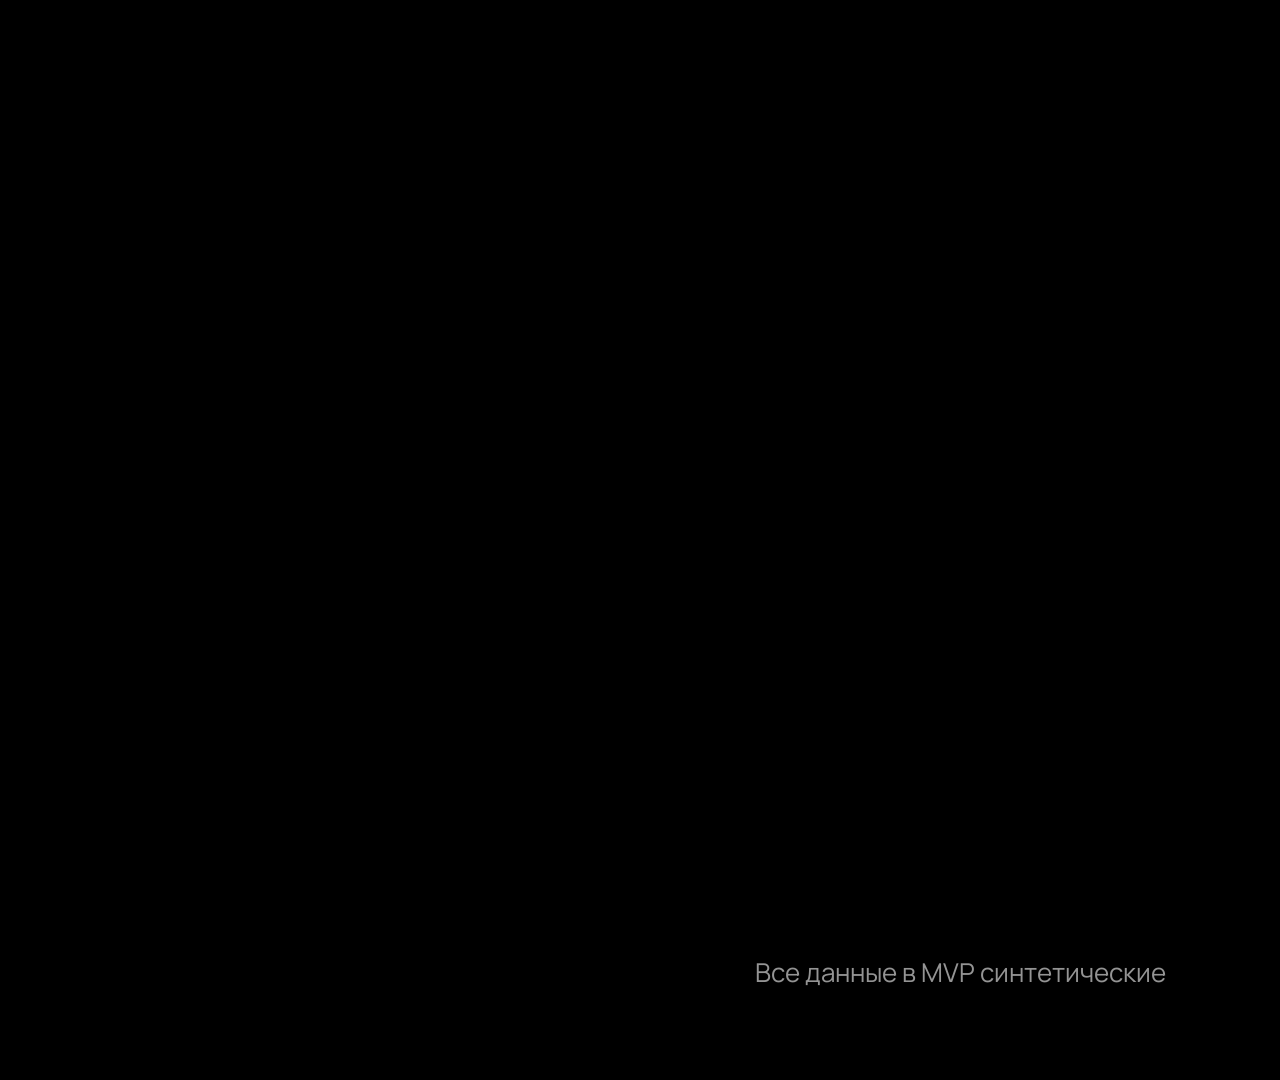
==== video/guide/composition/index.html @ 189d3f05 "Энергоконтур: MVP, презентация, видео, сборка для Render Co-Authored-By: Claude Opus 5.5 <noreply@an" ====
<!doctype html>
<html lang="ru">
<head>
<meta charset="UTF-8" />
<meta name="viewport" content="width=1920, height=1080" />
<script src="https://cdn.jsdelivr.net/npm/gsap@3.14.2/dist/gsap.min.js"></script>
<style>
@font-face{font-family:'Manrope';font-style:normal;font-weight:400;font-display:swap;src:url(assets/fonts/Manrope-cyrillic.woff2) format('woff2');unicode-range:U+0301, U+0400-045F, U+0490-0491, U+04B0-04B1, U+2116}
@font-face{font-family:'Manrope';font-style:normal;font-weight:400;font-display:swap;src:url(assets/fonts/Manrope-latin.woff2) format('woff2');unicode-range:U+0000-00FF, U+0131, U+0152-0153, U+02BB-02BC, U+02C6, U+02DA, U+02DC, U+0304, U+0308, U+0329, U+2000-206F, U+20AC, U+2122, U+2191, U+2193, U+2212, U+2215, U+FEFF, U+FFFD}
@font-face{font-family:'Manrope';font-style:normal;font-weight:500;font-display:swap;src:url(assets/fonts/Manrope-cyrillic.woff2) format('woff2');unicode-range:U+0301, U+0400-045F, U+0490-0491, U+04B0-04B1, U+2116}
@font-face{font-family:'Manrope';font-style:normal;font-weight:500;font-display:swap;src:url(assets/fonts/Manrope-latin.woff2) format('woff2');unicode-range:U+0000-00FF, U+0131, U+0152-0153, U+02BB-02BC, U+02C6, U+02DA, U+02DC, U+0304, U+0308, U+0329, U+2000-206F, U+20AC, U+2122, U+2191, U+2193, U+2212, U+2215, U+FEFF, U+FFFD}
@font-face{font-family:'Manrope';font-style:normal;font-weight:600;font-display:swap;src:url(assets/fonts/Manrope-cyrillic.woff2) format('woff2');unicode-range:U+0301, U+0400-045F, U+0490-0491, U+04B0-04B1, U+2116}
@font-face{font-family:'Manrope';font-style:normal;font-weight:600;font-display:swap;src:url(assets/fonts/Manrope-latin.woff2) format('woff2');unicode-range:U+0000-00FF, U+0131, U+0152-0153, U+02BB-02BC, U+02C6, U+02DA, U+02DC, U+0304, U+0308, U+0329, U+2000-206F, U+20AC, U+2122, U+2191, U+2193, U+2212, U+2215, U+FEFF, U+FFFD}
@font-face{font-family:'Manrope';font-style:normal;font-weight:700;font-display:swap;src:url(assets/fonts/Manrope-cyrillic.woff2) format('woff2');unicode-range:U+0301, U+0400-045F, U+0490-0491, U+04B0-04B1, U+2116}
@font-face{font-family:'Manrope';font-style:normal;font-weight:700;font-display:swap;src:url(assets/fonts/Manrope-latin.woff2) format('woff2');unicode-range:U+0000-00FF, U+0131, U+0152-0153, U+02BB-02BC, U+02C6, U+02DA, U+02DC, U+0304, U+0308, U+0329, U+2000-206F, U+20AC, U+2122, U+2191, U+2193, U+2212, U+2215, U+FEFF, U+FFFD}

*{margin:0;padding:0;box-sizing:border-box}
html,body{margin:0;width:1920px;height:1080px;overflow:hidden;background:#000}
#root{width:100%;height:100%;position:relative;overflow:hidden;background:#000;font-family:'Manrope',sans-serif;color:#fff}
.clip{position:absolute;inset:0}
.card{position:absolute;inset:0;background:#000;display:flex;flex-direction:column;align-items:center;justify-content:center;gap:34px}
.logo{width:420px;height:auto}
.row{display:flex;align-items:center;gap:30px}
.mark{width:88px;height:88px;border-radius:26px;background:#ff8a1f;display:grid;place-items:center}
.mark svg{width:52px;height:52px}
.ct{font-size:96px;font-weight:700;letter-spacing:-.035em}
.cs{font-size:38px;color:#b4b4b4;font-weight:500}
.cu{font-size:40px;color:#ffb067;font-weight:600}
.cn{position:absolute;bottom:90px;font-size:26px;color:#949494}
.list{display:flex;gap:14px}
.list span{font-size:28px;font-weight:600;background:#1f1f1f;border-radius:999px;padding:12px 26px}
#steps{position:absolute;left:36px;bottom:40px;z-index:40}
.step{position:absolute;left:0;bottom:0;white-space:nowrap;font-size:24px;font-weight:700;color:#000;background:#ff8a1f;border-radius:999px;padding:10px 22px;opacity:0}
#caps{position:absolute;left:0;right:0;bottom:40px;display:flex;justify-content:center;z-index:50;pointer-events:none}
.cap{position:absolute;bottom:0;max-width:1180px;font-size:32px;font-weight:600;line-height:1.3;text-align:center;color:#fff;background:rgba(0,0,0,.9);padding:12px 26px;border-radius:12px;opacity:0}
</style>
</head>
<body>
<div id="root" data-composition-id="main" data-start="0" data-duration="124.44" data-width="1920" data-height="1080">

  <div id="intro" class="clip" data-start="0" data-duration="3.4" data-track-index="0">
    <div class="card">
      <img class="logo" src="assets/kmg-wide-dark.png" alt="КазМунайГаз">
      <div id="i1" class="row"><div class="mark"><svg viewBox="0 0 18 18"><path d="M10.5 1.5 4 10h4.5l-1 6.5L14 8H9.5z" fill="#000"/></svg></div><div class="ct">Как работает Энергоконтур</div></div>
      <div id="i2" class="cs">Видео-инструкция · учебный MVP за 2 минуты</div>
      <div id="i3" class="list"><span>Потеря</span><span>Устранение</span><span>Замер</span><span>Деньги</span></div>
      <div class="cn">Все данные в MVP синтетические</div>
    </div>
  </div>

  <video id="scr" class="clip" src="assets/screen.mp4" muted playsinline data-start="3.4" data-duration="116.44" data-track-index="1"></video>

  <div id="outro" class="clip" data-start="119.84" data-duration="4.6" data-track-index="0">
    <div class="card">
      <img class="logo" src="assets/kmg-wide-dark.png" alt="КазМунайГаз">
      <div id="o1" class="row"><div class="mark"><svg viewBox="0 0 18 18"><path d="M10.5 1.5 4 10h4.5l-1 6.5L14 8H9.5z" fill="#000"/></svg></div><div class="ct">Попробуйте сами</div></div>
      <div id="o2" class="cu">energokontur.onrender.com</div>
      <div class="cn">Энергоконтур · учебный MVP на синтетических данных · Олжас Райганиев, KMG Digital</div>
    </div>
  </div>

  <div id="steps"><div id="st0" class="step">Обзор пилота</div><div id="st1" class="step">Контур EC-01 · маршрут</div><div id="st2" class="step">Шаг 2 · Устранение</div><div id="st3" class="step">Шаг 3 · Замер энергетика</div><div id="st4" class="step">Шаг 4 · Деньги</div><div id="st5" class="step">EC-02 · снижение выпуска</div><div id="st6" class="step">EC-03 · неполный учёт</div><div id="st7" class="step">Экономика ДЗО</div><div id="st8" class="step">Перенос и журнал решений</div></div>
  <div id="caps"><div id="cap0" class="cap">Это «Энергоконтур», учебный MVP.</div><div id="cap1" class="cap">Все данные в нём синтетические.</div><div id="cap2" class="cap">На обзоре видно главное:</div><div id="cap3" class="cap">сколько экономии принято и что ждёт решения.</div><div id="cap4" class="cap">Тепловая полоса показывает перерасход по дням:</div><div id="cap5" class="cap">чем ярче клетка, тем больше потеря.</div><div id="cap6" class="cap">Откроем контур EC-01, технический воздух.</div><div id="cap7" class="cap">Сверху маршрут из четырёх шагов: потеря, устранение,</div><div id="cap8" class="cap">замер и деньги. ИИ уже нашёл перерасход:</div><div id="cap9" class="cap">+3 % к модели.</div><div id="cap10" class="cap">Бригада устранила утечку по допуску.</div><div id="cap11" class="cap">Нажимаем «Зафиксировать устранение».</div><div id="cap12" class="cap">На графике появились 30 дней после ремонта,</div><div id="cap13" class="cap">и расход стал ниже базы.</div><div id="cap14" class="cap">Теперь работает энергетик. Он отмечает три проверки:</div><div id="cap15" class="cap">счётчик пригоден, база приведена к выпуску,</div><div id="cap16" class="cap">расход всей системы снизился.</div><div id="cap17" class="cap">Разница 3 % больше погрешности.</div><div id="cap18" class="cap">Принимаем технический результат.</div><div id="cap19" class="cap">Шаг финансиста. Переменная стоимость —</div><div id="cap20" class="cap">30 тенге за кВт·ч. Подтверждаем,</div><div id="cap21" class="cap">что двойного счёта нет, и принимаем денежный эффект:</div><div id="cap22" class="cap">7,5 млн тенге за месяц.</div><div id="cap23" class="cap">Контур EC-02 учит не обманываться.</div><div id="cap24" class="cap">Расход упал на 10 %, но вместе с выпуском.</div><div id="cap25" class="cap">После приведения базы разница ноль,</div><div id="cap26" class="cap">поэтому закрываем контур: экономии нет.</div><div id="cap27" class="cap">В контуре EC-03 счётчик передал только 27 суток из 30.</div><div id="cap28" class="cap">Приёмка заблокирована,</div><div id="cap29" class="cap">поэтому запрашиваем восстановление учёта.</div><div id="cap30" class="cap">На экране экономики — сценарий для одного ДЗО.</div><div id="cap31" class="cap">Переключим снижение на 5 % и вернём 3 %.</div><div id="cap32" class="cap">Это 90 млн тенге в год,</div><div id="cap33" class="cap">запуск окупается примерно за 9 месяцев,</div><div id="cap34" class="cap">а выбросы меньше на 1 800 т CO₂.</div><div id="cap35" class="cap">Раздел «Перенос в ДЗО» показывает,</div><div id="cap36" class="cap">как подключить метод в других подразделениях.</div><div id="cap37" class="cap">А журнал решений хранит каждое действие с ролью и временем.</div></div>

  <audio id="vo" src="assets/voiceover.mp3" data-start="3.4" data-track-index="10" data-volume="1"></audio>
  <audio id="bed" src="assets/bed.mp3" data-start="0" data-duration="124.44" data-track-index="11" data-volume="1"
    data-automation='{"version":1,"lanes":[{"target":"volume","points":[{"t":0,"v":0},{"t":0.6,"v":0.26},{"t":3.00,"v":0.26},{"t":3.80,"v":0.06},{"t":119.54,"v":0.06},{"t":120.24,"v":0.26},{"t":123.24,"v":0.26},{"t":124.44,"v":0}]}]}'></audio>
  <audio id="clk0" src="assets/click.ogg" data-start="21.10" data-duration="0.6" data-track-index="20" data-volume="0.4"></audio>
  <audio id="clk1" src="assets/click.ogg" data-start="38.23" data-duration="0.6" data-track-index="21" data-volume="0.4"></audio>
  <audio id="clk2" src="assets/click.ogg" data-start="50.03" data-duration="0.6" data-track-index="22" data-volume="0.4"></audio>
  <audio id="clk3" src="assets/click.ogg" data-start="51.10" data-duration="0.6" data-track-index="23" data-volume="0.4"></audio>
  <audio id="clk4" src="assets/click.ogg" data-start="52.53" data-duration="0.6" data-track-index="24" data-volume="0.4"></audio>
  <audio id="clk5" src="assets/click.ogg" data-start="58.50" data-duration="0.6" data-track-index="25" data-volume="0.4"></audio>
  <audio id="clk6" src="assets/click.ogg" data-start="66.77" data-duration="0.6" data-track-index="26" data-volume="0.4"></audio>
  <audio id="clk7" src="assets/click.ogg" data-start="69.10" data-duration="0.6" data-track-index="27" data-volume="0.4"></audio>
  <audio id="clk8" src="assets/click.ogg" data-start="73.47" data-duration="0.6" data-track-index="28" data-volume="0.4"></audio>
  <audio id="clk9" src="assets/click.ogg" data-start="76.53" data-duration="0.6" data-track-index="29" data-volume="0.4"></audio>
  <audio id="clk10" src="assets/click.ogg" data-start="81.23" data-duration="0.6" data-track-index="30" data-volume="0.4"></audio>
  <audio id="clk11" src="assets/click.ogg" data-start="83.00" data-duration="0.6" data-track-index="31" data-volume="0.4"></audio>
  <audio id="clk12" src="assets/click.ogg" data-start="85.73" data-duration="0.6" data-track-index="32" data-volume="0.4"></audio>
  <audio id="clk13" src="assets/click.ogg" data-start="87.07" data-duration="0.6" data-track-index="33" data-volume="0.4"></audio>
  <audio id="clk14" src="assets/click.ogg" data-start="92.77" data-duration="0.6" data-track-index="34" data-volume="0.4"></audio>
  <audio id="clk15" src="assets/click.ogg" data-start="95.70" data-duration="0.6" data-track-index="35" data-volume="0.4"></audio>
  <audio id="clk16" src="assets/click.ogg" data-start="99.90" data-duration="0.6" data-track-index="36" data-volume="0.4"></audio>
  <audio id="clk17" src="assets/click.ogg" data-start="101.27" data-duration="0.6" data-track-index="37" data-volume="0.4"></audio>
  <audio id="clk18" src="assets/click.ogg" data-start="110.77" data-duration="0.6" data-track-index="38" data-volume="0.4"></audio>
  <audio id="clk19" src="assets/click.ogg" data-start="115.67" data-duration="0.6" data-track-index="39" data-volume="0.4"></audio>
</div>
<script>
const tl = gsap.timeline({ paused: true });
const E = 'power3.out';
tl.fromTo('#intro .logo', { opacity: 0, y: 20 }, { opacity: 1, y: 0, duration: 0.7, ease: E }, 0.1);
tl.fromTo(['#i1', '#i2', '#i3'], { opacity: 0, y: 18 }, { opacity: 1, y: 0, duration: 0.6, stagger: 0.2, ease: E }, 0.4);
tl.to('#intro .card', { opacity: 0, duration: 0.45 }, 2.95);
tl.fromTo('#outro .card', { opacity: 0 }, { opacity: 1, duration: 0.5 }, 119.84);
tl.fromTo(['#outro .logo', '#o1', '#o2'], { opacity: 0, y: 18 }, { opacity: 1, y: 0, duration: 0.6, stagger: 0.2, ease: E }, 119.84 + 0.3);
[{"t0":3.4,"t1":20.28,"text":"Обзор пилота"},{"t0":20.28,"t1":33.99,"text":"Контур EC-01 · маршрут"},{"t0":33.99,"t1":45.29,"text":"Шаг 2 · Устранение"},{"t0":45.29,"t1":60.42,"text":"Шаг 3 · Замер энергетика"},{"t0":60.42,"t1":72.54,"text":"Шаг 4 · Деньги"},{"t0":72.54,"t1":85.01,"text":"EC-02 · снижение выпуска"},{"t0":85.01,"t1":94.79,"text":"EC-03 · неполный учёт"},{"t0":94.79,"t1":109.81,"text":"Экономика ДЗО"},{"t0":109.81,"t1":119.84,"text":"Перенос и журнал решений"}].forEach((s, i) => { const id = '#st' + i; tl.fromTo(id, { opacity: 0, x: -16 }, { opacity: 1, x: 0, duration: 0.35, ease: E }, s.t0 + 0.1); tl.to(id, { opacity: 0, duration: 0.25 }, s.t1 - 0.05) });
[{"t0":3.5,"t1":5.96,"text":"Это «Энергоконтур», учебный MVP."},{"t0":5.96,"t1":8.33,"text":"Все данные в нём синтетические."},{"t0":8.33,"t1":10.18,"text":"На обзоре видно главное:"},{"t0":10.18,"t1":13.55,"text":"сколько экономии принято и что ждёт решения."},{"t0":13.55,"t1":17.08,"text":"Тепловая полоса показывает перерасход по дням:"},{"t0":17.08,"t1":19.77,"text":"чем ярче клетка, тем больше потеря."},{"t0":20.58,"t1":24.17,"text":"Откроем контур EC-01, технический воздух."},{"t0":24.17,"t1":28.73,"text":"Сверху маршрут из четырёх шагов: потеря, устранение,"},{"t0":28.73,"t1":32.24,"text":"замер и деньги. ИИ уже нашёл перерасход:"},{"t0":32.24,"t1":33.46,"text":"+3 % к модели."},{"t0":34.3,"t1":37,"text":"Бригада устранила утечку по допуску."},{"t0":37,"t1":39.71,"text":"Нажимаем «Зафиксировать устранение»."},{"t0":39.71,"t1":42.94,"text":"На графике появились 30 дней после ремонта,"},{"t0":42.94,"t1":44.75,"text":"и расход стал ниже базы."},{"t0":45.59,"t1":49.56,"text":"Теперь работает энергетик. Он отмечает три проверки:"},{"t0":49.56,"t1":52.85,"text":"счётчик пригоден, база приведена к выпуску,"},{"t0":52.85,"t1":55.06,"text":"расход всей системы снизился."},{"t0":55.06,"t1":57.43,"text":"Разница 3 % больше погрешности."},{"t0":57.43,"t1":59.87,"text":"Принимаем технический результат."},{"t0":60.72,"t1":63.69,"text":"Шаг финансиста. Переменная стоимость —"},{"t0":63.69,"t1":66.19,"text":"30 тенге за кВт·ч. Подтверждаем,"},{"t0":66.19,"t1":70.25,"text":"что двойного счёта нет, и принимаем денежный эффект:"},{"t0":70.25,"t1":72.05,"text":"7,5 млн тенге за месяц."},{"t0":72.84,"t1":75.47,"text":"Контур EC-02 учит не обманываться."},{"t0":75.47,"t1":78.73,"text":"Расход упал на 10 %, но вместе с выпуском."},{"t0":78.73,"t1":81.44,"text":"После приведения базы разница ноль,"},{"t0":81.44,"t1":84.47,"text":"поэтому закрываем контур: экономии нет."},{"t0":85.31,"t1":89.45,"text":"В контуре EC-03 счётчик передал только 27 суток из 30."},{"t0":89.45,"t1":91.13,"text":"Приёмка заблокирована,"},{"t0":91.13,"t1":94.27,"text":"поэтому запрашиваем восстановление учёта."},{"t0":95.09,"t1":98.71,"text":"На экране экономики — сценарий для одного ДЗО."},{"t0":98.71,"t1":101.86,"text":"Переключим снижение на 5 % и вернём 3 %."},{"t0":101.86,"t1":103.67,"text":"Это 90 млн тенге в год,"},{"t0":103.67,"t1":106.73,"text":"запуск окупается примерно за 9 месяцев,"},{"t0":106.73,"t1":109.25,"text":"а выбросы меньше на 1 800 т CO₂."},{"t0":110.11,"t1":112.21,"text":"Раздел «Перенос в ДЗО» показывает,"},{"t0":112.21,"t1":114.99,"text":"как подключить метод в других подразделениях."},{"t0":114.99,"t1":118.64,"text":"А журнал решений хранит каждое действие с ролью и временем."}].forEach((c, i) => { const id = '#cap' + i; tl.fromTo(id, { opacity: 0, y: 8 }, { opacity: 1, y: 0, duration: 0.16 }, c.t0); tl.to(id, { opacity: 0, duration: 0.14 }, c.t1 - 0.05) });
window.__timelines['main'] = tl;
tl.seek(0);
</script>
</body>
</html>
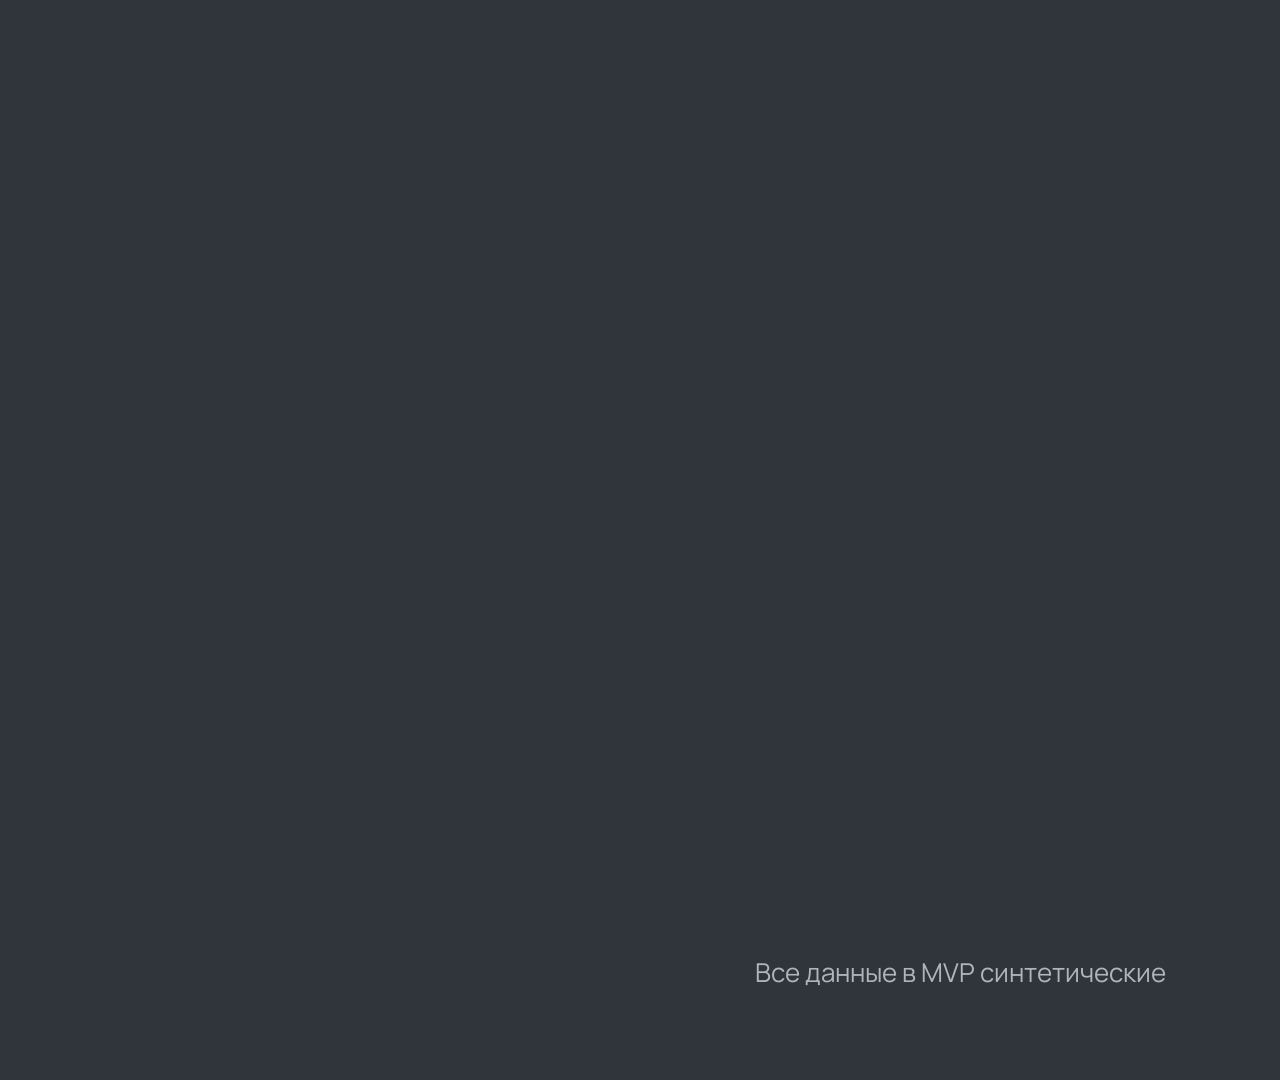
==== commit b113eca0: "Угольный фон, светлая тема MVP, белый логотип, вопросы критериев, ценность идеи; новая озвучка с уда" ====
--- a/video/guide/composition/index.html
+++ b/video/guide/composition/index.html
@@ -15,56 +15,56 @@
 @font-face{font-family:'Manrope';font-style:normal;font-weight:700;font-display:swap;src:url(assets/fonts/Manrope-latin.woff2) format('woff2');unicode-range:U+0000-00FF, U+0131, U+0152-0153, U+02BB-02BC, U+02C6, U+02DA, U+02DC, U+0304, U+0308, U+0329, U+2000-206F, U+20AC, U+2122, U+2191, U+2193, U+2212, U+2215, U+FEFF, U+FFFD}
 
 *{margin:0;padding:0;box-sizing:border-box}
-html,body{margin:0;width:1920px;height:1080px;overflow:hidden;background:#000}
-#root{width:100%;height:100%;position:relative;overflow:hidden;background:#000;font-family:'Manrope',sans-serif;color:#fff}
+html,body{margin:0;width:1920px;height:1080px;overflow:hidden;background:#30343b}
+#root{width:100%;height:100%;position:relative;overflow:hidden;background:#30343b;font-family:'Manrope',sans-serif;color:#fff}
 .clip{position:absolute;inset:0}
-.card{position:absolute;inset:0;background:#000;display:flex;flex-direction:column;align-items:center;justify-content:center;gap:34px}
+.card{position:absolute;inset:0;background:#30343b;display:flex;flex-direction:column;align-items:center;justify-content:center;gap:34px}
 .logo{width:420px;height:auto}
 .row{display:flex;align-items:center;gap:30px}
 .mark{width:88px;height:88px;border-radius:26px;background:#ff8a1f;display:grid;place-items:center}
 .mark svg{width:52px;height:52px}
 .ct{font-size:96px;font-weight:700;letter-spacing:-.035em}
-.cs{font-size:38px;color:#b4b4b4;font-weight:500}
+.cs{font-size:38px;color:#cfd2d7;font-weight:500}
 .cu{font-size:40px;color:#ffb067;font-weight:600}
-.cn{position:absolute;bottom:90px;font-size:26px;color:#949494}
+.cn{position:absolute;bottom:90px;font-size:26px;color:#b0b4bb}
 .list{display:flex;gap:14px}
-.list span{font-size:28px;font-weight:600;background:#1f1f1f;border-radius:999px;padding:12px 26px}
+.list span{font-size:28px;font-weight:600;background:#454a53;border-radius:999px;padding:12px 26px}
 #steps{position:absolute;left:36px;bottom:40px;z-index:40}
-.step{position:absolute;left:0;bottom:0;white-space:nowrap;font-size:24px;font-weight:700;color:#000;background:#ff8a1f;border-radius:999px;padding:10px 22px;opacity:0}
+.step{position:absolute;left:0;bottom:0;white-space:nowrap;font-size:24px;font-weight:700;color:#1f2227;background:#ff8a1f;border-radius:999px;padding:10px 22px;opacity:0}
 #caps{position:absolute;left:0;right:0;bottom:40px;display:flex;justify-content:center;z-index:50;pointer-events:none}
-.cap{position:absolute;bottom:0;max-width:1180px;font-size:32px;font-weight:600;line-height:1.3;text-align:center;color:#fff;background:rgba(0,0,0,.9);padding:12px 26px;border-radius:12px;opacity:0}
+.cap{position:absolute;bottom:0;max-width:1180px;font-size:32px;font-weight:600;line-height:1.3;text-align:center;color:#fff;background:rgba(31,34,39,.92);padding:12px 26px;border-radius:12px;opacity:0}
 </style>
 </head>
 <body>
-<div id="root" data-composition-id="main" data-start="0" data-duration="124.44" data-width="1920" data-height="1080">
+<div id="root" data-composition-id="main" data-start="0" data-duration="122.13" data-width="1920" data-height="1080">
 
   <div id="intro" class="clip" data-start="0" data-duration="3.4" data-track-index="0">
     <div class="card">
-      <img class="logo" src="assets/kmg-wide-dark.png" alt="КазМунайГаз">
-      <div id="i1" class="row"><div class="mark"><svg viewBox="0 0 18 18"><path d="M10.5 1.5 4 10h4.5l-1 6.5L14 8H9.5z" fill="#000"/></svg></div><div class="ct">Как работает Энергоконтур</div></div>
+      <img class="logo" src="assets/kmg-logo-white.png" alt="КазМунайГаз">
+      <div id="i1" class="row"><div class="mark"><svg viewBox="0 0 18 18"><path d="M10.5 1.5 4 10h4.5l-1 6.5L14 8H9.5z" fill="#1f2227"/></svg></div><div class="ct">Как работает Энергоконтур</div></div>
       <div id="i2" class="cs">Видео-инструкция · учебный MVP за 2 минуты</div>
       <div id="i3" class="list"><span>Потеря</span><span>Устранение</span><span>Замер</span><span>Деньги</span></div>
       <div class="cn">Все данные в MVP синтетические</div>
     </div>
   </div>
 
-  <video id="scr" class="clip" src="assets/screen.mp4" muted playsinline data-start="3.4" data-duration="116.44" data-track-index="1"></video>
+  <video id="scr" class="clip" src="assets/screen.mp4" muted playsinline data-start="3.4" data-duration="114.13" data-track-index="1"></video>
 
-  <div id="outro" class="clip" data-start="119.84" data-duration="4.6" data-track-index="0">
+  <div id="outro" class="clip" data-start="117.53" data-duration="4.6" data-track-index="0">
     <div class="card">
-      <img class="logo" src="assets/kmg-wide-dark.png" alt="КазМунайГаз">
-      <div id="o1" class="row"><div class="mark"><svg viewBox="0 0 18 18"><path d="M10.5 1.5 4 10h4.5l-1 6.5L14 8H9.5z" fill="#000"/></svg></div><div class="ct">Попробуйте сами</div></div>
+      <img class="logo" src="assets/kmg-logo-white.png" alt="КазМунайГаз">
+      <div id="o1" class="row"><div class="mark"><svg viewBox="0 0 18 18"><path d="M10.5 1.5 4 10h4.5l-1 6.5L14 8H9.5z" fill="#1f2227"/></svg></div><div class="ct">Попробуйте сами</div></div>
       <div id="o2" class="cu">energokontur.onrender.com</div>
       <div class="cn">Энергоконтур · учебный MVP на синтетических данных · Олжас Райганиев, KMG Digital</div>
     </div>
   </div>
 
   <div id="steps"><div id="st0" class="step">Обзор пилота</div><div id="st1" class="step">Контур EC-01 · маршрут</div><div id="st2" class="step">Шаг 2 · Устранение</div><div id="st3" class="step">Шаг 3 · Замер энергетика</div><div id="st4" class="step">Шаг 4 · Деньги</div><div id="st5" class="step">EC-02 · снижение выпуска</div><div id="st6" class="step">EC-03 · неполный учёт</div><div id="st7" class="step">Экономика ДЗО</div><div id="st8" class="step">Перенос и журнал решений</div></div>
-  <div id="caps"><div id="cap0" class="cap">Это «Энергоконтур», учебный MVP.</div><div id="cap1" class="cap">Все данные в нём синтетические.</div><div id="cap2" class="cap">На обзоре видно главное:</div><div id="cap3" class="cap">сколько экономии принято и что ждёт решения.</div><div id="cap4" class="cap">Тепловая полоса показывает перерасход по дням:</div><div id="cap5" class="cap">чем ярче клетка, тем больше потеря.</div><div id="cap6" class="cap">Откроем контур EC-01, технический воздух.</div><div id="cap7" class="cap">Сверху маршрут из четырёх шагов: потеря, устранение,</div><div id="cap8" class="cap">замер и деньги. ИИ уже нашёл перерасход:</div><div id="cap9" class="cap">+3 % к модели.</div><div id="cap10" class="cap">Бригада устранила утечку по допуску.</div><div id="cap11" class="cap">Нажимаем «Зафиксировать устранение».</div><div id="cap12" class="cap">На графике появились 30 дней после ремонта,</div><div id="cap13" class="cap">и расход стал ниже базы.</div><div id="cap14" class="cap">Теперь работает энергетик. Он отмечает три проверки:</div><div id="cap15" class="cap">счётчик пригоден, база приведена к выпуску,</div><div id="cap16" class="cap">расход всей системы снизился.</div><div id="cap17" class="cap">Разница 3 % больше погрешности.</div><div id="cap18" class="cap">Принимаем технический результат.</div><div id="cap19" class="cap">Шаг финансиста. Переменная стоимость —</div><div id="cap20" class="cap">30 тенге за кВт·ч. Подтверждаем,</div><div id="cap21" class="cap">что двойного счёта нет, и принимаем денежный эффект:</div><div id="cap22" class="cap">7,5 млн тенге за месяц.</div><div id="cap23" class="cap">Контур EC-02 учит не обманываться.</div><div id="cap24" class="cap">Расход упал на 10 %, но вместе с выпуском.</div><div id="cap25" class="cap">После приведения базы разница ноль,</div><div id="cap26" class="cap">поэтому закрываем контур: экономии нет.</div><div id="cap27" class="cap">В контуре EC-03 счётчик передал только 27 суток из 30.</div><div id="cap28" class="cap">Приёмка заблокирована,</div><div id="cap29" class="cap">поэтому запрашиваем восстановление учёта.</div><div id="cap30" class="cap">На экране экономики — сценарий для одного ДЗО.</div><div id="cap31" class="cap">Переключим снижение на 5 % и вернём 3 %.</div><div id="cap32" class="cap">Это 90 млн тенге в год,</div><div id="cap33" class="cap">запуск окупается примерно за 9 месяцев,</div><div id="cap34" class="cap">а выбросы меньше на 1 800 т CO₂.</div><div id="cap35" class="cap">Раздел «Перенос в ДЗО» показывает,</div><div id="cap36" class="cap">как подключить метод в других подразделениях.</div><div id="cap37" class="cap">А журнал решений хранит каждое действие с ролью и временем.</div></div>
+  <div id="caps"><div id="cap0" class="cap">Это «Энергоконтур», учебный MVP.</div><div id="cap1" class="cap">Все данные в нём синтетические.</div><div id="cap2" class="cap">На обзоре видно главное:</div><div id="cap3" class="cap">сколько экономии принято и что ждёт решения.</div><div id="cap4" class="cap">Тепловая полоса показывает перерасход по дням:</div><div id="cap5" class="cap">чем ярче клетка, тем больше потеря.</div><div id="cap6" class="cap">Откроем контур EC-01, технический воздух.</div><div id="cap7" class="cap">Сверху маршрут из четырёх шагов: потеря, устранение,</div><div id="cap8" class="cap">замер и деньги. ИИ уже нашёл перерасход:</div><div id="cap9" class="cap">+3 % к модели.</div><div id="cap10" class="cap">Бригада устранила утечку по допуску.</div><div id="cap11" class="cap">Нажимаем «Зафиксировать устранение».</div><div id="cap12" class="cap">На графике появились 30 дней после ремонта,</div><div id="cap13" class="cap">и расход стал ниже базы.</div><div id="cap14" class="cap">Теперь работает энергетик. Он отмечает три проверки:</div><div id="cap15" class="cap">счётчик пригоден, база приведена к выпуску,</div><div id="cap16" class="cap">расход всей системы снизился.</div><div id="cap17" class="cap">Разница 3 % больше погрешности.</div><div id="cap18" class="cap">Принимаем технический результат.</div><div id="cap19" class="cap">Шаг финансиста. Переменная стоимость —</div><div id="cap20" class="cap">30 тенге за кВт·ч. Подтверждаем,</div><div id="cap21" class="cap">что двойного счёта нет, и принимаем денежный эффект:</div><div id="cap22" class="cap">7,5 млн тенге за месяц.</div><div id="cap23" class="cap">Контур EC-02 учит не обманываться.</div><div id="cap24" class="cap">Расход упал на 10 %, но вместе с выпуском.</div><div id="cap25" class="cap">После приведения базы разница ноль,</div><div id="cap26" class="cap">поэтому закрываем контур: экономии нет.</div><div id="cap27" class="cap">В контуре EC-03 счётчик передал только 27 суток из 30.</div><div id="cap28" class="cap">Приёмка заблокирована,</div><div id="cap29" class="cap">поэтому запрашиваем восстановление учёта.</div><div id="cap30" class="cap">На экране экономики — сценарий для одного ДЗО.</div><div id="cap31" class="cap">Переключим снижение на 5 % и вернём 3 %.</div><div id="cap32" class="cap">Это 90 млн тенге в год,</div><div id="cap33" class="cap">а выбросы меньше на 1 800 т CO₂.</div><div id="cap34" class="cap">Раздел «Перенос в ДЗО» показывает,</div><div id="cap35" class="cap">как подключить метод в других подразделениях.</div><div id="cap36" class="cap">А журнал решений хранит каждое действие с ролью и временем.</div></div>
 
   <audio id="vo" src="assets/voiceover.mp3" data-start="3.4" data-track-index="10" data-volume="1"></audio>
-  <audio id="bed" src="assets/bed.mp3" data-start="0" data-duration="124.44" data-track-index="11" data-volume="1"
-    data-automation='{"version":1,"lanes":[{"target":"volume","points":[{"t":0,"v":0},{"t":0.6,"v":0.26},{"t":3.00,"v":0.26},{"t":3.80,"v":0.06},{"t":119.54,"v":0.06},{"t":120.24,"v":0.26},{"t":123.24,"v":0.26},{"t":124.44,"v":0}]}]}'></audio>
+  <audio id="bed" src="assets/bed.mp3" data-start="0" data-duration="122.13" data-track-index="11" data-volume="1"
+    data-automation='{"version":1,"lanes":[{"target":"volume","points":[{"t":0,"v":0},{"t":0.6,"v":0.26},{"t":3.00,"v":0.26},{"t":3.80,"v":0.06},{"t":117.23,"v":0.06},{"t":117.93,"v":0.26},{"t":120.93,"v":0.26},{"t":122.13,"v":0}]}]}'></audio>
   <audio id="clk0" src="assets/click.ogg" data-start="21.10" data-duration="0.6" data-track-index="20" data-volume="0.4"></audio>
   <audio id="clk1" src="assets/click.ogg" data-start="38.23" data-duration="0.6" data-track-index="21" data-volume="0.4"></audio>
   <audio id="clk2" src="assets/click.ogg" data-start="50.03" data-duration="0.6" data-track-index="22" data-volume="0.4"></audio>
@@ -83,8 +83,8 @@
   <audio id="clk15" src="assets/click.ogg" data-start="95.70" data-duration="0.6" data-track-index="35" data-volume="0.4"></audio>
   <audio id="clk16" src="assets/click.ogg" data-start="99.90" data-duration="0.6" data-track-index="36" data-volume="0.4"></audio>
   <audio id="clk17" src="assets/click.ogg" data-start="101.27" data-duration="0.6" data-track-index="37" data-volume="0.4"></audio>
-  <audio id="clk18" src="assets/click.ogg" data-start="110.77" data-duration="0.6" data-track-index="38" data-volume="0.4"></audio>
-  <audio id="clk19" src="assets/click.ogg" data-start="115.67" data-duration="0.6" data-track-index="39" data-volume="0.4"></audio>
+  <audio id="clk18" src="assets/click.ogg" data-start="108.47" data-duration="0.6" data-track-index="38" data-volume="0.4"></audio>
+  <audio id="clk19" src="assets/click.ogg" data-start="113.37" data-duration="0.6" data-track-index="39" data-volume="0.4"></audio>
 </div>
 <script>
 const tl = gsap.timeline({ paused: true });
@@ -92,10 +92,10 @@
 tl.fromTo('#intro .logo', { opacity: 0, y: 20 }, { opacity: 1, y: 0, duration: 0.7, ease: E }, 0.1);
 tl.fromTo(['#i1', '#i2', '#i3'], { opacity: 0, y: 18 }, { opacity: 1, y: 0, duration: 0.6, stagger: 0.2, ease: E }, 0.4);
 tl.to('#intro .card', { opacity: 0, duration: 0.45 }, 2.95);
-tl.fromTo('#outro .card', { opacity: 0 }, { opacity: 1, duration: 0.5 }, 119.84);
-tl.fromTo(['#outro .logo', '#o1', '#o2'], { opacity: 0, y: 18 }, { opacity: 1, y: 0, duration: 0.6, stagger: 0.2, ease: E }, 119.84 + 0.3);
-[{"t0":3.4,"t1":20.28,"text":"Обзор пилота"},{"t0":20.28,"t1":33.99,"text":"Контур EC-01 · маршрут"},{"t0":33.99,"t1":45.29,"text":"Шаг 2 · Устранение"},{"t0":45.29,"t1":60.42,"text":"Шаг 3 · Замер энергетика"},{"t0":60.42,"t1":72.54,"text":"Шаг 4 · Деньги"},{"t0":72.54,"t1":85.01,"text":"EC-02 · снижение выпуска"},{"t0":85.01,"t1":94.79,"text":"EC-03 · неполный учёт"},{"t0":94.79,"t1":109.81,"text":"Экономика ДЗО"},{"t0":109.81,"t1":119.84,"text":"Перенос и журнал решений"}].forEach((s, i) => { const id = '#st' + i; tl.fromTo(id, { opacity: 0, x: -16 }, { opacity: 1, x: 0, duration: 0.35, ease: E }, s.t0 + 0.1); tl.to(id, { opacity: 0, duration: 0.25 }, s.t1 - 0.05) });
-[{"t0":3.5,"t1":5.96,"text":"Это «Энергоконтур», учебный MVP."},{"t0":5.96,"t1":8.33,"text":"Все данные в нём синтетические."},{"t0":8.33,"t1":10.18,"text":"На обзоре видно главное:"},{"t0":10.18,"t1":13.55,"text":"сколько экономии принято и что ждёт решения."},{"t0":13.55,"t1":17.08,"text":"Тепловая полоса показывает перерасход по дням:"},{"t0":17.08,"t1":19.77,"text":"чем ярче клетка, тем больше потеря."},{"t0":20.58,"t1":24.17,"text":"Откроем контур EC-01, технический воздух."},{"t0":24.17,"t1":28.73,"text":"Сверху маршрут из четырёх шагов: потеря, устранение,"},{"t0":28.73,"t1":32.24,"text":"замер и деньги. ИИ уже нашёл перерасход:"},{"t0":32.24,"t1":33.46,"text":"+3 % к модели."},{"t0":34.3,"t1":37,"text":"Бригада устранила утечку по допуску."},{"t0":37,"t1":39.71,"text":"Нажимаем «Зафиксировать устранение»."},{"t0":39.71,"t1":42.94,"text":"На графике появились 30 дней после ремонта,"},{"t0":42.94,"t1":44.75,"text":"и расход стал ниже базы."},{"t0":45.59,"t1":49.56,"text":"Теперь работает энергетик. Он отмечает три проверки:"},{"t0":49.56,"t1":52.85,"text":"счётчик пригоден, база приведена к выпуску,"},{"t0":52.85,"t1":55.06,"text":"расход всей системы снизился."},{"t0":55.06,"t1":57.43,"text":"Разница 3 % больше погрешности."},{"t0":57.43,"t1":59.87,"text":"Принимаем технический результат."},{"t0":60.72,"t1":63.69,"text":"Шаг финансиста. Переменная стоимость —"},{"t0":63.69,"t1":66.19,"text":"30 тенге за кВт·ч. Подтверждаем,"},{"t0":66.19,"t1":70.25,"text":"что двойного счёта нет, и принимаем денежный эффект:"},{"t0":70.25,"t1":72.05,"text":"7,5 млн тенге за месяц."},{"t0":72.84,"t1":75.47,"text":"Контур EC-02 учит не обманываться."},{"t0":75.47,"t1":78.73,"text":"Расход упал на 10 %, но вместе с выпуском."},{"t0":78.73,"t1":81.44,"text":"После приведения базы разница ноль,"},{"t0":81.44,"t1":84.47,"text":"поэтому закрываем контур: экономии нет."},{"t0":85.31,"t1":89.45,"text":"В контуре EC-03 счётчик передал только 27 суток из 30."},{"t0":89.45,"t1":91.13,"text":"Приёмка заблокирована,"},{"t0":91.13,"t1":94.27,"text":"поэтому запрашиваем восстановление учёта."},{"t0":95.09,"t1":98.71,"text":"На экране экономики — сценарий для одного ДЗО."},{"t0":98.71,"t1":101.86,"text":"Переключим снижение на 5 % и вернём 3 %."},{"t0":101.86,"t1":103.67,"text":"Это 90 млн тенге в год,"},{"t0":103.67,"t1":106.73,"text":"запуск окупается примерно за 9 месяцев,"},{"t0":106.73,"t1":109.25,"text":"а выбросы меньше на 1 800 т CO₂."},{"t0":110.11,"t1":112.21,"text":"Раздел «Перенос в ДЗО» показывает,"},{"t0":112.21,"t1":114.99,"text":"как подключить метод в других подразделениях."},{"t0":114.99,"t1":118.64,"text":"А журнал решений хранит каждое действие с ролью и временем."}].forEach((c, i) => { const id = '#cap' + i; tl.fromTo(id, { opacity: 0, y: 8 }, { opacity: 1, y: 0, duration: 0.16 }, c.t0); tl.to(id, { opacity: 0, duration: 0.14 }, c.t1 - 0.05) });
+tl.fromTo('#outro .card', { opacity: 0 }, { opacity: 1, duration: 0.5 }, 117.53);
+tl.fromTo(['#outro .logo', '#o1', '#o2'], { opacity: 0, y: 18 }, { opacity: 1, y: 0, duration: 0.6, stagger: 0.2, ease: E }, 117.53 + 0.3);
+[{"t0":3.4,"t1":20.28,"text":"Обзор пилота"},{"t0":20.28,"t1":33.99,"text":"Контур EC-01 · маршрут"},{"t0":33.99,"t1":45.29,"text":"Шаг 2 · Устранение"},{"t0":45.29,"t1":60.42,"text":"Шаг 3 · Замер энергетика"},{"t0":60.42,"t1":72.54,"text":"Шаг 4 · Деньги"},{"t0":72.54,"t1":85.01,"text":"EC-02 · снижение выпуска"},{"t0":85.01,"t1":94.79,"text":"EC-03 · неполный учёт"},{"t0":94.79,"t1":107.5,"text":"Экономика ДЗО"},{"t0":107.5,"t1":117.53,"text":"Перенос и журнал решений"}].forEach((s, i) => { const id = '#st' + i; tl.fromTo(id, { opacity: 0, x: -16 }, { opacity: 1, x: 0, duration: 0.35, ease: E }, s.t0 + 0.1); tl.to(id, { opacity: 0, duration: 0.25 }, s.t1 - 0.05) });
+[{"t0":3.5,"t1":5.96,"text":"Это «Энергоконтур», учебный MVP."},{"t0":5.96,"t1":8.33,"text":"Все данные в нём синтетические."},{"t0":8.33,"t1":10.18,"text":"На обзоре видно главное:"},{"t0":10.18,"t1":13.55,"text":"сколько экономии принято и что ждёт решения."},{"t0":13.55,"t1":17.08,"text":"Тепловая полоса показывает перерасход по дням:"},{"t0":17.08,"t1":19.77,"text":"чем ярче клетка, тем больше потеря."},{"t0":20.58,"t1":24.17,"text":"Откроем контур EC-01, технический воздух."},{"t0":24.17,"t1":28.73,"text":"Сверху маршрут из четырёх шагов: потеря, устранение,"},{"t0":28.73,"t1":32.24,"text":"замер и деньги. ИИ уже нашёл перерасход:"},{"t0":32.24,"t1":33.46,"text":"+3 % к модели."},{"t0":34.3,"t1":37,"text":"Бригада устранила утечку по допуску."},{"t0":37,"t1":39.71,"text":"Нажимаем «Зафиксировать устранение»."},{"t0":39.71,"t1":42.94,"text":"На графике появились 30 дней после ремонта,"},{"t0":42.94,"t1":44.75,"text":"и расход стал ниже базы."},{"t0":45.59,"t1":49.56,"text":"Теперь работает энергетик. Он отмечает три проверки:"},{"t0":49.56,"t1":52.85,"text":"счётчик пригоден, база приведена к выпуску,"},{"t0":52.85,"t1":55.06,"text":"расход всей системы снизился."},{"t0":55.06,"t1":57.43,"text":"Разница 3 % больше погрешности."},{"t0":57.43,"t1":59.87,"text":"Принимаем технический результат."},{"t0":60.72,"t1":63.69,"text":"Шаг финансиста. Переменная стоимость —"},{"t0":63.69,"t1":66.19,"text":"30 тенге за кВт·ч. Подтверждаем,"},{"t0":66.19,"t1":70.25,"text":"что двойного счёта нет, и принимаем денежный эффект:"},{"t0":70.25,"t1":72.05,"text":"7,5 млн тенге за месяц."},{"t0":72.84,"t1":75.47,"text":"Контур EC-02 учит не обманываться."},{"t0":75.47,"t1":78.73,"text":"Расход упал на 10 %, но вместе с выпуском."},{"t0":78.73,"t1":81.44,"text":"После приведения базы разница ноль,"},{"t0":81.44,"t1":84.47,"text":"поэтому закрываем контур: экономии нет."},{"t0":85.31,"t1":89.45,"text":"В контуре EC-03 счётчик передал только 27 суток из 30."},{"t0":89.45,"t1":91.13,"text":"Приёмка заблокирована,"},{"t0":91.13,"t1":94.27,"text":"поэтому запрашиваем восстановление учёта."},{"t0":95.09,"t1":98.96,"text":"На экране экономики — сценарий для одного ДЗО."},{"t0":98.96,"t1":102.33,"text":"Переключим снижение на 5 % и вернём 3 %."},{"t0":102.33,"t1":104.26,"text":"Это 90 млн тенге в год,"},{"t0":104.26,"t1":106.96,"text":"а выбросы меньше на 1 800 т CO₂."},{"t0":107.8,"t1":109.9,"text":"Раздел «Перенос в ДЗО» показывает,"},{"t0":109.9,"t1":112.69,"text":"как подключить метод в других подразделениях."},{"t0":112.69,"t1":116.33,"text":"А журнал решений хранит каждое действие с ролью и временем."}].forEach((c, i) => { const id = '#cap' + i; tl.fromTo(id, { opacity: 0, y: 8 }, { opacity: 1, y: 0, duration: 0.16 }, c.t0); tl.to(id, { opacity: 0, duration: 0.14 }, c.t1 - 0.05) });
 window.__timelines['main'] = tl;
 tl.seek(0);
 </script>
